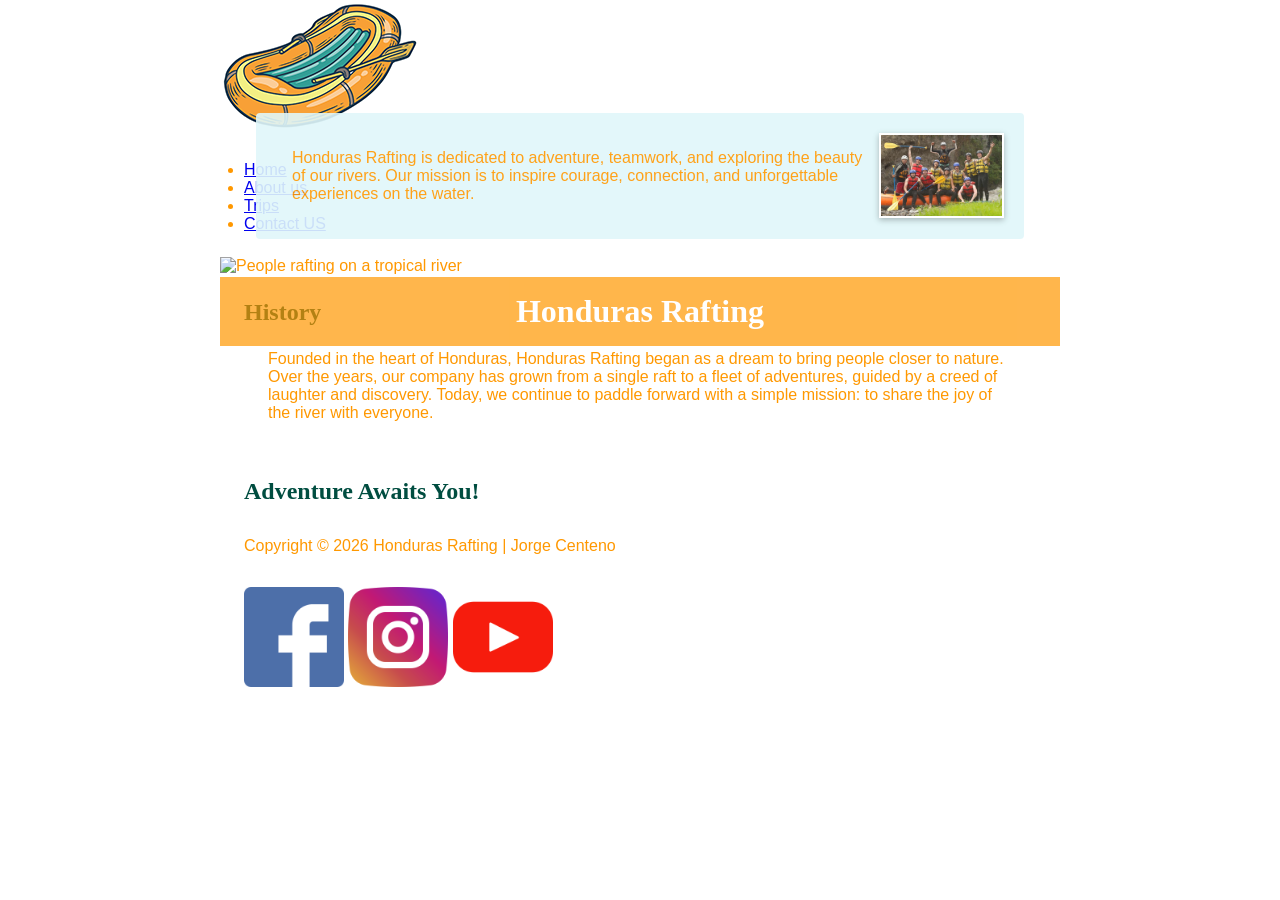
==== wwr/about.html @ 4d1da2be "Create a new rafting web" ====
<!DOCTYPE html>
<html lang="en">
<head>
    <meta charset="UTF-8">
    <meta name="viewport" content="width=device-width, initial-scale=1.0">
    <meta name="description" content="It's a website about rafting in Honduras">
    <meta name="author" content="Jorge Centeno">
    <title>Honduras Rafting</title>
    <link rel="stylesheet" href="styles/rafting.css">
</head>
<body>
    <header>
        <img src="images/raftinglogo.png" alt="Honduras Rafting logo" width="200">
        <nav>
           <ul>
            <li><a href="index.html">Home</a></li>
            <li><a href="about.html">About us</a></li>
            <li><a href="trips.html">Trips</a></li>
            <li><a href="contact.html">Contact US</a></li>
           </ul>
        </nav>
    </header>
    <main>
        <div class="hero">
           <img src="images/herobackground.jpg" alt="People rafting on a tropical river">
           <h1>Honduras Rafting</h1>
           <article>
            <img src="images/happycustomers.jpg" alt="happy customers enjoying rafting">
            <p>Honduras Rafting is dedicated to adventure, teamwork, and exploring the beauty of our rivers. Our mission is to inspire courage, connection, and unforgettable experiences on the water. </p>
           </article>
        </div>
        <section>
            <h2>History</h2>
            <p>Founded in the heart of Honduras, Honduras Rafting began as a dream to bring people closer to nature. Over the years, our company has grown from a single raft to a fleet of adventures, guided by a creed of laughter and discovery. Today, we continue to paddle forward with a simple mission: to share the joy of the river with everyone.</p>
        </section>
        <section>
            <h2>Adventure Awaits You!</h2>
        </section>
    </main>

    <footer>
        <p>Copyright © 2026 Honduras Rafting | Jorge Centeno</p>
        <nav class="socialmedia">
            <a href="https://facebook.com">
                <img src="images/facebookicon.png" alt="Facebook Icon" width="100">
            </a>
            <a href="https://instagram.com">
                <img src="images/instagramicon.png" alt="Instagram Icon" width="100">
            </a>
            <a href="https://youtube.com">
                <img src="images/youtubeicon.png" alt="Youtube Icon" width="100">
            </a>
        </nav>
    </footer>
</body>
</html>
---- wwr/styles/rafting.css ----
/* Color scheme variables */
:root {
  --primary-color: #004d40;     /* deep teal */
  --accent1-color: #ff9800;     /* vibrant orange */
  --accent2-color: #e0f7fa;     /* light aqua */
  --heading-font: 'Georgia', serif;
  --body-font: 'Arial', sans-serif;
}

/* Reset box-model */
* {
  margin: 0;
  padding: 0;
  box-sizing: border-box;
}

/* Body text */
body {
  font-family: var(--body-font);
  color: var(--accent1-color);
}

/* Page width and centering */
header, main, footer {
  width: 840px;
  margin: 0 auto;
}

/* Headings */
h1, h2 {
  font-family: var(--heading-font);
  color: var(--primary-color);
}

/* Basic margins and padding */
nav, p, section, article {
  margin: 16px;
  padding: 8px;
}

/* Remove underline from social media links */
.socialmedia a {
  text-decoration: none;
}

/* Hero section */
.hero {
  position: relative;
}

.hero img {
  display: block;
  width: 100%;
  height: auto;
}

/* Hero heading overlay */
.hero h1 {
  position: absolute;
  top: 20px;
  width: 100%;
  padding: 16px;
  text-align: center;
  opacity: 0.7;
  background-color: var(--accent1-color);
  color: #fff;
}

/* Hero article overlay */
.hero article {
  position: absolute;
  bottom: 20px;
  left: 20px;
  right: 20px;
  background-color: var(--accent2-color);
  opacity: 0.9;
  padding: 12px;
  border-radius: 4px;
}

/* Image inside hero article */
.hero article img {
  float: right;
  width: 125px;
  margin: 8px;
  border: 2px solid #fff;
  box-shadow: 0 2px 6px rgba(0,0,0,0.3);
}
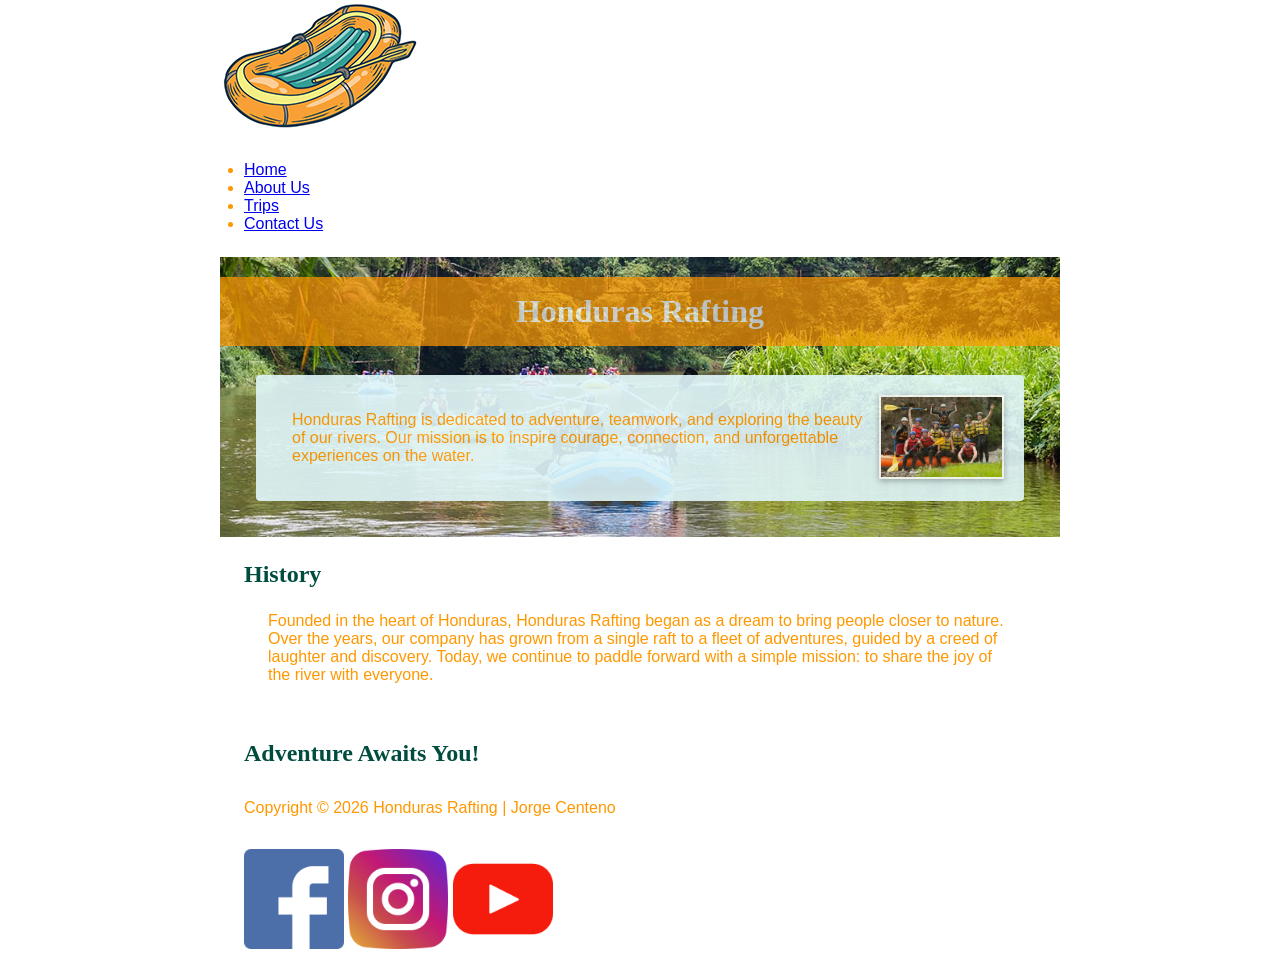
==== commit 69387e3c: "updated meta description" ====
--- a/wwr/about.html
+++ b/wwr/about.html
@@ -3,7 +3,7 @@
 <head>
     <meta charset="UTF-8">
     <meta name="viewport" content="width=device-width, initial-scale=1.0">
-    <meta name="description" content="It's a website about rafting in Honduras">
+    <meta name="description" content="Discover Honduras Rafting — our history, mission, and adventures that bring people closer to nature and the river.">
     <meta name="author" content="Jorge Centeno">
     <title>Honduras Rafting</title>
     <link rel="stylesheet" href="styles/rafting.css">
@@ -14,9 +14,9 @@
         <nav>
            <ul>
             <li><a href="index.html">Home</a></li>
-            <li><a href="about.html">About us</a></li>
+            <li><a href="about.html">About Us</a></li>
             <li><a href="trips.html">Trips</a></li>
-            <li><a href="contact.html">Contact US</a></li>
+            <li><a href="contact.html">Contact Us</a></li>
            </ul>
         </nav>
     </header>
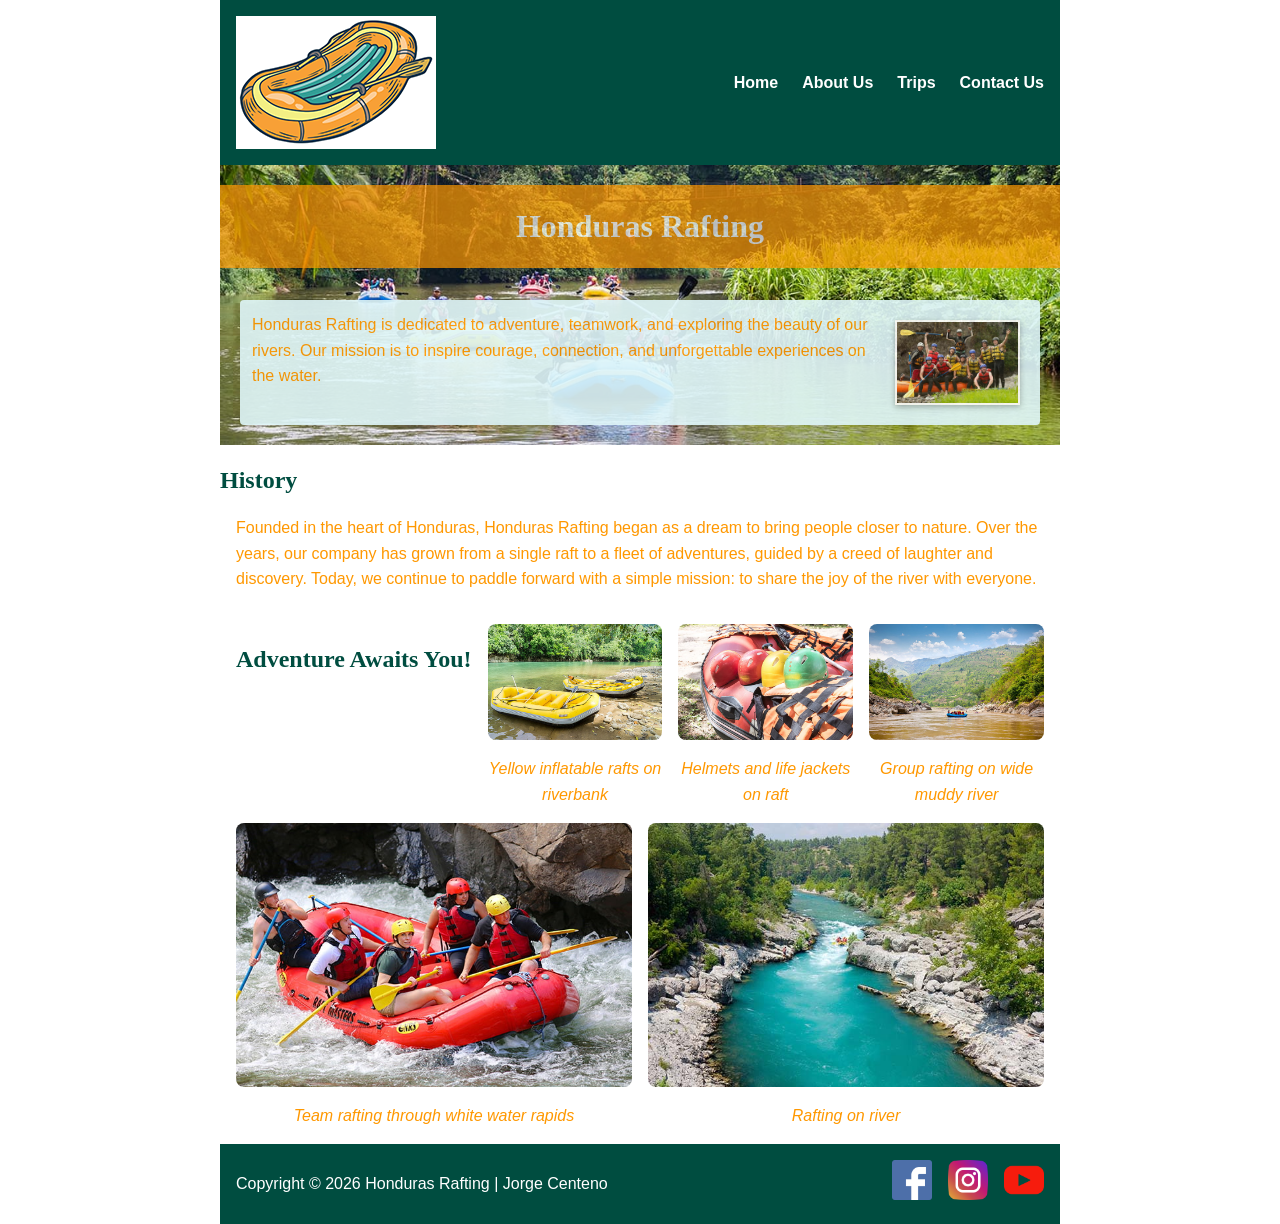
==== commit db2cd3d9: "updating about.html and CSS" ====
--- a/wwr/about.html
+++ b/wwr/about.html
@@ -1,56 +1,83 @@
 <!DOCTYPE html>
 <html lang="en">
 <head>
-    <meta charset="UTF-8">
-    <meta name="viewport" content="width=device-width, initial-scale=1.0">
-    <meta name="description" content="Discover Honduras Rafting — our history, mission, and adventures that bring people closer to nature and the river.">
-    <meta name="author" content="Jorge Centeno">
-    <title>Honduras Rafting</title>
-    <link rel="stylesheet" href="styles/rafting.css">
+  <meta charset="UTF-8">
+  <meta name="viewport" content="width=device-width, initial-scale=1.0">
+  <meta name="description" content="Discover Honduras Rafting — our history, mission, and adventures that bring people closer to nature and the river.">
+  <meta name="author" content="Jorge Centeno">
+  <title>Honduras Rafting</title>
+  <link rel="stylesheet" href="styles/rafting.css">
 </head>
 <body>
-    <header>
-        <img src="images/raftinglogo.png" alt="Honduras Rafting logo" width="200">
-        <nav>
-           <ul>
-            <li><a href="index.html">Home</a></li>
-            <li><a href="about.html">About Us</a></li>
-            <li><a href="trips.html">Trips</a></li>
-            <li><a href="contact.html">Contact Us</a></li>
-           </ul>
-        </nav>
-    </header>
-    <main>
-        <div class="hero">
-           <img src="images/herobackground.jpg" alt="People rafting on a tropical river">
-           <h1>Honduras Rafting</h1>
-           <article>
-            <img src="images/happycustomers.jpg" alt="happy customers enjoying rafting">
-            <p>Honduras Rafting is dedicated to adventure, teamwork, and exploring the beauty of our rivers. Our mission is to inspire courage, connection, and unforgettable experiences on the water. </p>
-           </article>
-        </div>
-        <section>
-            <h2>History</h2>
-            <p>Founded in the heart of Honduras, Honduras Rafting began as a dream to bring people closer to nature. Over the years, our company has grown from a single raft to a fleet of adventures, guided by a creed of laughter and discovery. Today, we continue to paddle forward with a simple mission: to share the joy of the river with everyone.</p>
-        </section>
-        <section>
-            <h2>Adventure Awaits You!</h2>
-        </section>
-    </main>
+  <header>
+    <img src="images/raftinglogo.png" alt="Honduras Rafting logo" width="200">
+    <nav>
+      <ul>
+        <li><a href="index.html">Home</a></li>
+        <li><a href="about.html">About Us</a></li>
+        <li><a href="trips.html">Trips</a></li>
+        <li><a href="contact.html">Contact Us</a></li>
+      </ul>
+    </nav>
+  </header>
 
-    <footer>
-        <p>Copyright © 2026 Honduras Rafting | Jorge Centeno</p>
-        <nav class="socialmedia">
-            <a href="https://facebook.com">
-                <img src="images/facebookicon.png" alt="Facebook Icon" width="100">
-            </a>
-            <a href="https://instagram.com">
-                <img src="images/instagramicon.png" alt="Instagram Icon" width="100">
-            </a>
-            <a href="https://youtube.com">
-                <img src="images/youtubeicon.png" alt="Youtube Icon" width="100">
-            </a>
-        </nav>
-    </footer>
+  <main>
+    <!-- Hero section -->
+    <div class="hero">
+      <img src="images/herobackground.jpg" alt="People rafting on a tropical river">
+      <h1>Honduras Rafting</h1>
+      <article>
+        <img src="images/happycustomers.jpg" alt="happy customers enjoying rafting">
+        <p>Honduras Rafting is dedicated to adventure, teamwork, and exploring the beauty of our rivers. Our mission is to inspire courage, connection, and unforgettable experiences on the water.</p>
+      </article>
+    </div>
+
+    <!-- History section -->
+    <section>
+      <h2>History</h2>
+      <p>Founded in the heart of Honduras, Honduras Rafting began as a dream to bring people closer to nature. Over the years, our company has grown from a single raft to a fleet of adventures, guided by a creed of laughter and discovery. Today, we continue to paddle forward with a simple mission: to share the joy of the river with everyone.</p>
+    </section>
+
+    <!-- Adventures section -->
+    <section>
+      <h2>Adventure Awaits You!</h2>
+      <figure>
+        <img src="images/raftingadventure1.jpg" alt="Yellow inflatable rafts on riverbank">
+        <figcaption>Yellow inflatable rafts on riverbank</figcaption>
+      </figure>
+      <figure>
+        <img src="images/raftingadventure2.jpg" alt="Helmets and life jackets on raft">
+        <figcaption>Helmets and life jackets on raft</figcaption>
+      </figure>
+      <figure>
+        <img src="images/raftingadventure3.jpg" alt="Group rafting on wide muddy river">
+        <figcaption>Group rafting on wide muddy river</figcaption>
+      </figure>
+      <figure>
+        <img src="images/raftingadventure4.jpg" alt="Team rafting through white water rapids">
+        <figcaption>Team rafting through white water rapids</figcaption>
+      </figure>
+      <figure>
+        <img src="images/raftingadventure5.jpg" alt="Rafting on  river">
+        <figcaption>Rafting on river</figcaption>
+      </figure>
+    </section>
+  </main>
+
+  <!-- Footer -->
+  <footer>
+    <p>Copyright © 2026 Honduras Rafting | Jorge Centeno</p>
+    <nav class="socialmedia">
+      <a href="https://facebook.com">
+        <img src="images/facebookicon.png" alt="Facebook Icon" width="40">
+      </a>
+      <a href="https://instagram.com">
+        <img src="images/instagramicon.png" alt="Instagram Icon" width="40">
+      </a>
+      <a href="https://youtube.com">
+        <img src="images/youtubeicon.png" alt="Youtube Icon" width="40">
+      </a>
+    </nav>
+  </footer>
 </body>
 </html>
--- a/wwr/styles/rafting.css
+++ b/wwr/styles/rafting.css
@@ -1,4 +1,5 @@
-/* Color scheme variables */
+
+/* ====== Variables ====== */
 :root {
   --primary-color: #004d40;     /* deep teal */
   --accent1-color: #ff9800;     /* vibrant orange */
@@ -7,43 +8,64 @@
   --body-font: 'Arial', sans-serif;
 }
 
-/* Reset box-model */
+/* ====== Reset ====== */
 * {
   margin: 0;
   padding: 0;
   box-sizing: border-box;
 }
 
-/* Body text */
+/* ====== Body ====== */
 body {
   font-family: var(--body-font);
   color: var(--accent1-color);
+  line-height: 1.6;
 }
 
-/* Page width and centering */
+/* ====== Page width ====== */
 header, main, footer {
   width: 840px;
   margin: 0 auto;
 }
 
-/* Headings */
+/* ====== Headings ====== */
 h1, h2 {
   font-family: var(--heading-font);
   color: var(--primary-color);
 }
 
-/* Basic margins and padding */
-nav, p, section, article {
-  margin: 16px;
-  padding: 8px;
+/* ====== Header ====== */
+header {
+  display: grid;
+  grid-template-columns: 200px 1fr; /* logo + nav */
+  align-items: center;
+  padding: 1rem;
+  background-color: var(--primary-color);
+  color: white;
 }
 
-/* Remove underline from social media links */
-.socialmedia a {
-  text-decoration: none;
+header img {
+  max-width: 100%;
 }
 
-/* Hero section */
+header nav ul {
+  display: flex; /* Flexbox for horizontal nav */
+  justify-content: flex-end;
+  list-style: none;
+  gap: 1.5rem;
+}
+
+header nav a {
+  color: white;
+  text-decoration: none;
+  font-weight: bold;
+}
+
+header nav a:hover {
+  text-decoration: underline;
+}
+
+/* ====== Hero Section ====== */
 .hero {
   position: relative;
 }
@@ -54,7 +76,6 @@
   height: auto;
 }
 
-/* Hero heading overlay */
 .hero h1 {
   position: absolute;
   top: 20px;
@@ -66,7 +87,6 @@
   color: #fff;
 }
 
-/* Hero article overlay */
 .hero article {
   position: absolute;
   bottom: 20px;
@@ -78,7 +98,6 @@
   border-radius: 4px;
 }
 
-/* Image inside hero article */
 .hero article img {
   float: right;
   width: 125px;
@@ -86,3 +105,71 @@
   border: 2px solid #fff;
   box-shadow: 0 2px 6px rgba(0,0,0,0.3);
 }
+
+/* ====== History Section ====== */
+section h2 {
+  margin: 1rem 0;
+}
+
+section p {
+  margin-bottom: 1rem;
+  padding: 0 1rem;
+}
+
+/* ====== Adventures Section ====== */
+section:last-of-type {
+  padding: 1rem;
+}
+
+section:last-of-type h2 {
+  text-align: center;
+  margin-bottom: 1rem;
+}
+
+section:last-of-type {
+  display: flex;
+  justify-content: space-around;
+  flex-wrap: wrap;
+  gap: 1rem;
+}
+
+figure {
+  flex: 1 1 150px;
+  text-align: center;
+}
+
+figure img {
+  width: 100%;
+  height: auto;
+  border-radius: 8px;
+}
+
+figcaption {
+  margin-top: 0.5rem;
+  font-style: italic;
+}
+
+/* ====== Footer ====== */
+footer {
+  display: flex;
+  justify-content: space-between;
+  align-items: center;
+  background-color: var(--primary-color);
+  color: white;
+  padding: 1rem;
+}
+
+footer nav {
+  display: flex;
+  gap: 1rem;
+}
+
+footer nav img {
+  width: 40px;
+  height: auto;
+}
+
+/* ====== Social Media Links ====== */
+.socialmedia a {
+  text-decoration: none;
+}
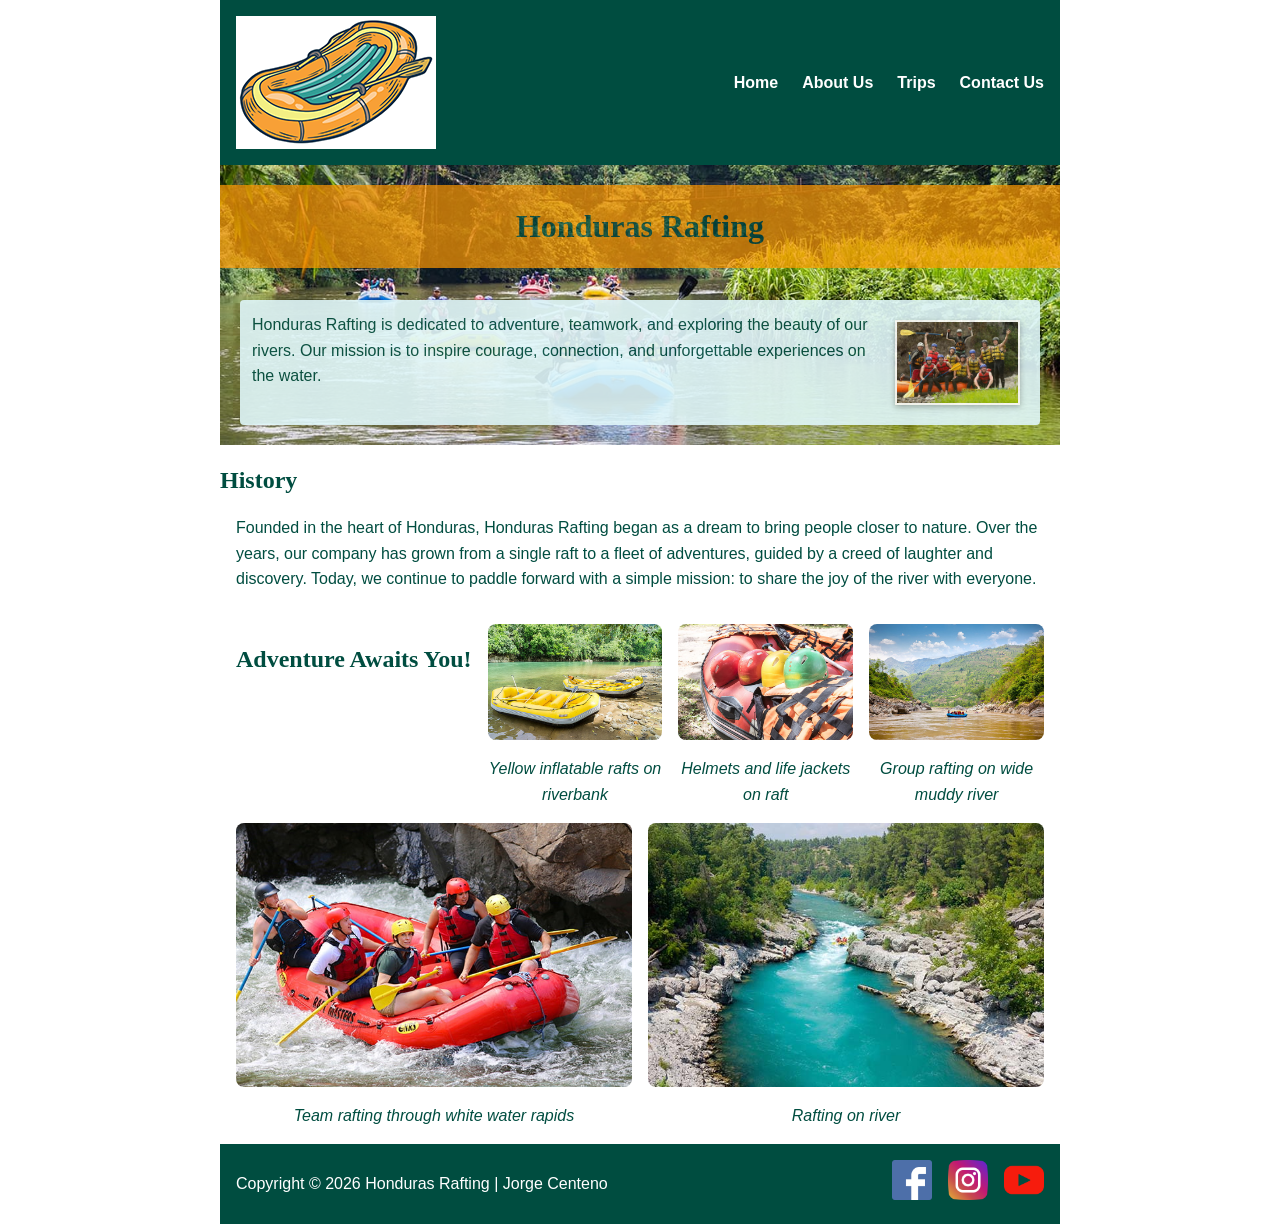
==== commit 0659219e: "Added the home and trips pages." ====
--- a/wwr/about.html
+++ b/wwr/about.html
@@ -13,7 +13,7 @@
     <img src="images/raftinglogo.png" alt="Honduras Rafting logo" width="200">
     <nav>
       <ul>
-        <li><a href="index.html">Home</a></li>
+        <li><a href="home.html">Home</a></li>
         <li><a href="about.html">About Us</a></li>
         <li><a href="trips.html">Trips</a></li>
         <li><a href="contact.html">Contact Us</a></li>
--- a/wwr/styles/rafting.css
+++ b/wwr/styles/rafting.css
@@ -18,7 +18,7 @@
 /* ====== Body ====== */
 body {
   font-family: var(--body-font);
-  color: var(--accent1-color);
+  color: var(--primary-color);
   line-height: 1.6;
 }
 
@@ -84,7 +84,7 @@
   text-align: center;
   opacity: 0.7;
   background-color: var(--accent1-color);
-  color: #fff;
+  color: var(--primary-color);
 }
 
 .hero article {
@@ -96,6 +96,7 @@
   opacity: 0.9;
   padding: 12px;
   border-radius: 4px;
+  color: var(--primary-color);
 }
 
 .hero article img {
@@ -117,16 +118,14 @@
 }
 
 /* ====== Adventures Section ====== */
+
+section:last-of-type h2 {
+  text-align: center;
+  margin-bottom: 1rem;
+}
+
 section:last-of-type {
   padding: 1rem;
-}
-
-section:last-of-type h2 {
-  text-align: center;
-  margin-bottom: 1rem;
-}
-
-section:last-of-type {
   display: flex;
   justify-content: space-around;
   flex-wrap: wrap;
@@ -172,4 +171,259 @@
 /* ====== Social Media Links ====== */
 .socialmedia a {
   text-decoration: none;
-}+}
+
+/* ---- Contact Page ---- */
+
+/* Company info section */
+.contact-info {
+  margin: 1.5rem 0;
+  padding: 1rem;
+  background-color: var(--accent2-color);
+  border-radius: 6px;
+}
+
+/* Google Map iframe */
+.contact-info iframe {
+  width: 100%;
+  height: 300px;
+  border: none; /* quitamos el inline style */
+  margin-top: 1rem;
+  border-radius: 6px;
+}
+
+/* Employee profiles */
+.team {
+  display: flex;
+  justify-content: space-around;
+  flex-wrap: wrap;
+  gap: 1rem;
+  margin: 2rem 0;
+}
+
+.team figure {
+  flex: 1 1 200px;
+  text-align: center;
+}
+
+.team img {
+  width: 100%;
+  max-width: 180px;
+  border-radius: 50%;
+  box-shadow: 0 2px 6px rgba(0,0,0,0.3);
+}
+
+.team figcaption {
+  margin-top: 0.5rem;
+  font-weight: bold;
+  color: var(--primary-color);
+}
+
+/* Contact form */
+form {
+  display: flex;
+  flex-direction: column;
+  gap: 1rem;
+  margin: 2rem 0;
+  padding: 1rem;
+  background-color: var(--accent2-color);
+  border-radius: 6px;
+}
+
+label {
+  font-weight: bold;
+  color: var(--primary-color);
+}
+
+input[type="text"],
+input[type="email"],
+textarea {
+  padding: 0.5rem;
+  border: 1px solid var(--primary-color);
+  border-radius: 4px;
+  font-family: var(--body-font);
+}
+
+textarea {
+  resize: vertical;
+}
+
+input[type="radio"],
+input[type="checkbox"] {
+  margin-right: 0.5rem;
+}
+
+button[type="submit"] {
+  background-color: var(--accent1-color); /* naranja */
+  color: black; /* mejor contraste */
+  font-weight: bold;
+  padding: 0.75rem;
+  border: none;
+  border-radius: 4px;
+  cursor: pointer;
+}
+
+button[type="submit"]:hover {
+  background-color: #e68900; /* tono más oscuro */
+  color: black;
+}
+
+/* ====== Newsletter Section ====== */
+.newsletter {
+  margin: 2rem 0;
+  padding: 1rem;
+  background-color: var(--accent2-color);
+  border-radius: 6px;
+}
+
+.newsletter h2 {
+  margin-bottom: 1rem;
+  text-align: center;
+}
+
+.newsletter form {
+  display: flex;
+  flex-direction: column;
+  gap: 1rem;
+  max-width: 400px;
+  margin: 0 auto;
+}
+
+.newsletter input[type="text"],
+.newsletter input[type="email"] {
+  padding: 0.5rem;
+  border: 1px solid var(--primary-color);
+  border-radius: 4px;
+}
+
+.newsletter button {
+  background-color: var(--accent1-color);
+  color: black;
+  font-weight: bold;
+  padding: 0.75rem;
+  border: none;
+  border-radius: 4px;
+  cursor: pointer;
+}
+
+.newsletter button:hover {
+  background-color: #e68900;
+  color: white;
+}
+
+/* ====== Call to Action ====== */
+.cta {
+  text-align: center;
+  margin: 2rem 0;
+}
+
+.cta-button {
+  display: inline-block;
+  background-color: var(--accent1-color);
+  color: black;
+  font-weight: bold;
+  padding: 0.75rem 1.5rem;
+  border-radius: 4px;
+  text-decoration: none;
+}
+
+.cta-button:hover {
+  background-color: #e68900;
+  color: white;
+}
+
+/* ====== Grid Offerings Section ====== */
+.grid-offerings {
+  margin: 2rem 0;
+}
+
+.grid-offerings h2 {
+  text-align: center;
+  margin-bottom: 1rem;
+}
+
+.grid-container {
+  display: grid;
+  grid-template-columns: repeat(auto-fit, minmax(250px, 1fr));
+  gap: 1.5rem;
+  padding: 1rem;
+}
+
+.grid-container img {
+  width: 100%;
+  border-radius: 8px;
+  box-shadow: 0 2px 6px rgba(0,0,0,0.3);
+}
+
+.grid-container h3 {
+  margin-top: 0.5rem;
+  color: var(--primary-color);
+}
+
+/* ====== Trip Descriptions ====== */
+.trip-descriptions {
+  display: flex;
+  flex-wrap: wrap;
+  gap: 1.5rem;
+  margin: 2rem 0;
+}
+
+.trip {
+  flex: 1 1 250px;
+  background-color: var(#e0f7fa);
+  padding: 1rem;
+  border-radius: 6px;
+  text-align: center;
+}
+
+.trip img {
+  width: 100%;
+  border-radius: 8px;
+  margin-bottom: 0.5rem;
+}
+
+/* ====== Trips Table ====== */
+.trips-table {
+  margin: 2rem 0;
+  padding: 1rem;
+}
+
+.trips-table table {
+  width: 100%;
+  border-collapse: collapse;
+}
+
+.trips-table th,
+.trips-table td {
+  border: 1px solid var(--primary-color);
+  padding: 0.75rem;
+  text-align: center;
+}
+
+.trips-table th {
+  background-color: var(--primary-color);
+  color: white;
+}
+
+.trips-table tr:nth-child(even) {
+  background-color: var(--accent2-color);
+}
+
+/* ====== Responsive Media Queries ====== */
+@media (max-width: 900px) {
+  header, main, footer {
+    width: 95%;
+  }
+  header {
+    grid-template-columns: 1fr;
+    text-align: center;
+  }
+  header nav ul {
+    justify-content: center;
+    flex-wrap: wrap;
+  }
+  .trip-descriptions {
+    flex-direction: column;
+    align-items: center;
+  }
+}
